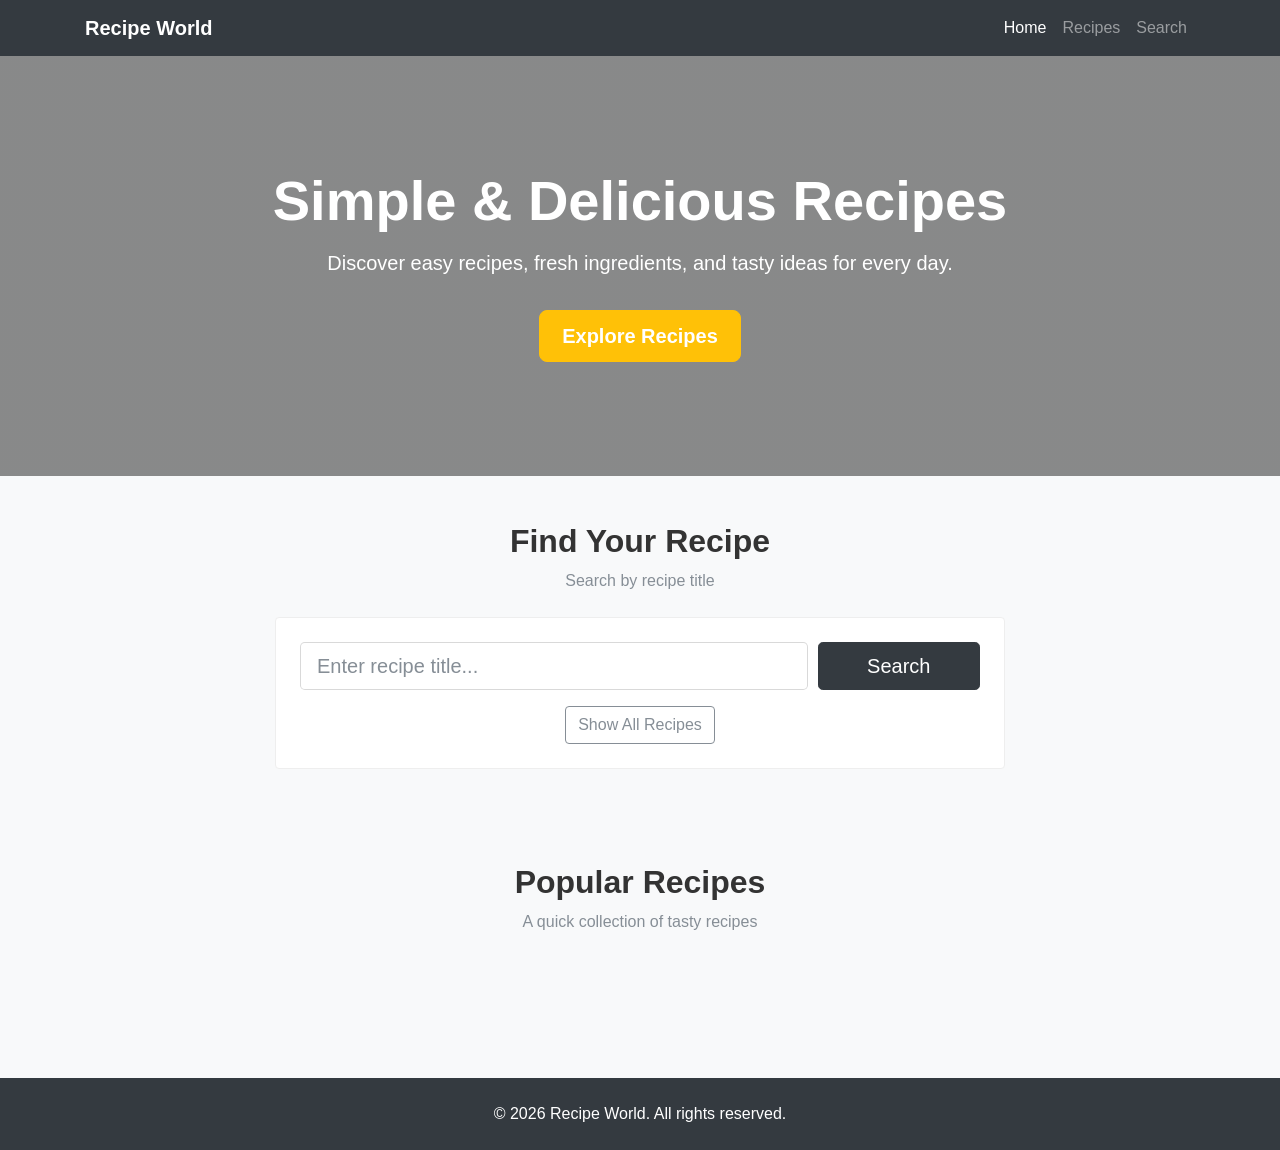
==== RRS/src/main/resources/static/index.html @ f6057c1b "Build up the frontend and add the input validation" ====
<!DOCTYPE html>
<html lang="en">
<head>
    <meta charset="UTF-8">
    <meta name="viewport" content="width=device-width, initial-scale=1.0">
    <title>Recipe Website</title>

    <link rel="stylesheet" href="css/bootstrapV4.css">
    <link rel="stylesheet" href="css/font-awesome.css">
    <link rel="stylesheet" href="css/main.css">
</head>
<body>

<div id="page">

    <!-- Navbar -->
    <header>
        <nav class="navbar navbar-expand-lg navbar-dark bg-dark shadow-sm">
            <div class="container">
                <a class="navbar-brand font-weight-bold" href="#">Recipe World</a>

                <button class="navbar-toggler" type="button" data-toggle="collapse" data-target="#navbarContent">
                    <span class="navbar-toggler-icon"></span>
                </button>

                <div class="collapse navbar-collapse" id="navbarContent">
                    <ul class="navbar-nav ml-auto">
                        <li class="nav-item active">
                            <a class="nav-link" href="#">Home</a>
                        </li>
                        <li class="nav-item">
                            <a class="nav-link" href="#recipeSection">Recipes</a>
                        </li>
                        <li class="nav-item">
                            <a class="nav-link" href="#searchSection">Search</a>
                        </li>
                    </ul>
                </div>
            </div>
        </nav>
    </header>

    <!-- Hero Section -->
    <section class="hero-section d-flex align-items-center">
        <div class="container text-center">
            <h1 class="display-4 font-weight-bold">Simple & Delicious Recipes</h1>
            <p class="lead mt-3">
                Discover easy recipes, fresh ingredients, and tasty ideas for every day.
            </p>
            <a href="#recipeSection" class="btn btn-warning btn-lg mt-3">Explore Recipes</a>
        </div>
    </section>

    <!-- Search Section -->
    <section id="searchSection" class="py-5 bg-light">
        <div class="container">
            <div class="section-title text-center mb-4">
                <h2>Find Your Recipe</h2>
                <p class="text-muted">Search by recipe title</p>
            </div>

            <div class="row justify-content-center">
                <div class="col-md-8">
                    <div class="search-box p-4 shadow-sm rounded bg-white">
                        <div class="form-row align-items-center">
                            <div class="col-md-9 mb-2 mb-md-0">
                                <input type="text" id="searchInput" class="form-control form-control-lg"
                                       placeholder="Enter recipe title...">
                            </div>
                            <div class="col-md-3">
                                <button id="searchBtn" class="btn btn-dark btn-lg btn-block">Search</button>
                            </div>
                        </div>
                        <div class="text-center mt-3">
                            <button id="showAllBtn" class="btn btn-outline-secondary">Show All Recipes</button>
                        </div>
                    </div>
                </div>
            </div>
        </div>
    </section>

    <!-- Recipe Section -->
    <section id="recipeSection" class="py-5">
        <div class="container">
            <div class="section-title text-center mb-5">
                <h2>Popular Recipes</h2>
                <p class="text-muted">A quick collection of tasty recipes</p>
            </div>

            <div id="recipeList" class="row">
                
            </div>
        </div>
    </section>

    <!-- Recipe Details Modal -->
    <div class="modal fade" id="recipeModal" tabindex="-1" role="dialog" aria-labelledby="recipeModalLabel" aria-hidden="true">
        <div class="modal-dialog modal-lg" role="document">
            <div class="modal-content">
                <div class="modal-header bg-dark text-white">
                    <h5 class="modal-title" id="recipeModalLabel">Recipe Details</h5>
                    <button type="button" class="close text-white" data-dismiss="modal" aria-label="Close">
                        <span>&times;</span>
                    </button>
                </div>

                <div class="modal-body">
                    <div class="row">
                        <div class="col-md-5 text-center mb-3 mb-md-0">
                            <img id="modalImage" src="/images/1.jpg" class="img-fluid rounded" alt="Recipe image">
                        </div>
                        <div class="col-md-7">
                            <h3 id="modalTitle">Tomato Pasta</h3>
                            <h5 class="mt-3">Instructions</h5>
                            <p id="modalInstructions" class="text-muted">
                                Recipe instructions will appear here.
                            </p>

                            <h5 class="mt-3">Ingredients</h5>
                            <ul id="modalIngredients" class="pl-3">
                                <li>Pasta</li>
                                <li>Tomato</li>
                                <li>Olive Oil</li>
                                <li>Salt</li>
                            </ul>
                        </div>
                    </div>
                </div>

                <div class="modal-footer">
                    <button class="btn btn-secondary" data-dismiss="modal">Close</button>
                </div>
            </div>
        </div>
    </div>

    <!-- Footer -->
    <footer class="bg-dark text-white text-center py-4 mt-5">
        <div class="container">
            <p class="mb-0">© 2026 Recipe World. All rights reserved.</p>
        </div>
    </footer>

</div>

<script src="js/jquery.js"></script>
<script src="js/popper.min.js"></script>
<script src="js/bootstrapV4.js"></script>
<script src="js/main.js"></script>
</body>
</html>
---- RRS/src/main/resources/static/css/main.css ----
body {
    font-family: Arial, sans-serif;
    background-color: #f8f9fa;
    color: #333;
}

.hero-section {
    min-height: 420px;
    background: linear-gradient(rgba(0, 0, 0, 0.45), rgba(0, 0, 0, 0.45)),
                url('/images/1.jpg') center/cover no-repeat;
    color: white;
    padding: 60px 0;
}

.section-title h2 {
    font-weight: 700;
    margin-bottom: 10px;
}

.search-box {
    border: 1px solid #eee;
}

.recipe-card {
    border: none;
    border-radius: 12px;
    overflow: hidden;
    transition: transform 0.25s ease, box-shadow 0.25s ease;
    background-color: #fff;
}

.recipe-card:hover {
    transform: translateY(-6px);
    box-shadow: 0 10px 22px rgba(0, 0, 0, 0.12);
}

.recipe-img {
    width: 100%;
    height: 220px;
    object-fit: cover;
}

.card-title {
    font-weight: 700;
    color: #222;
}

.btn-warning {
    color: #fff;
    font-weight: 600;
    border-radius: 8px;
    padding: 10px 22px;
}

.modal-content {
    border-radius: 12px;
    overflow: hidden;
}

footer {
    margin-top: 30px;
}
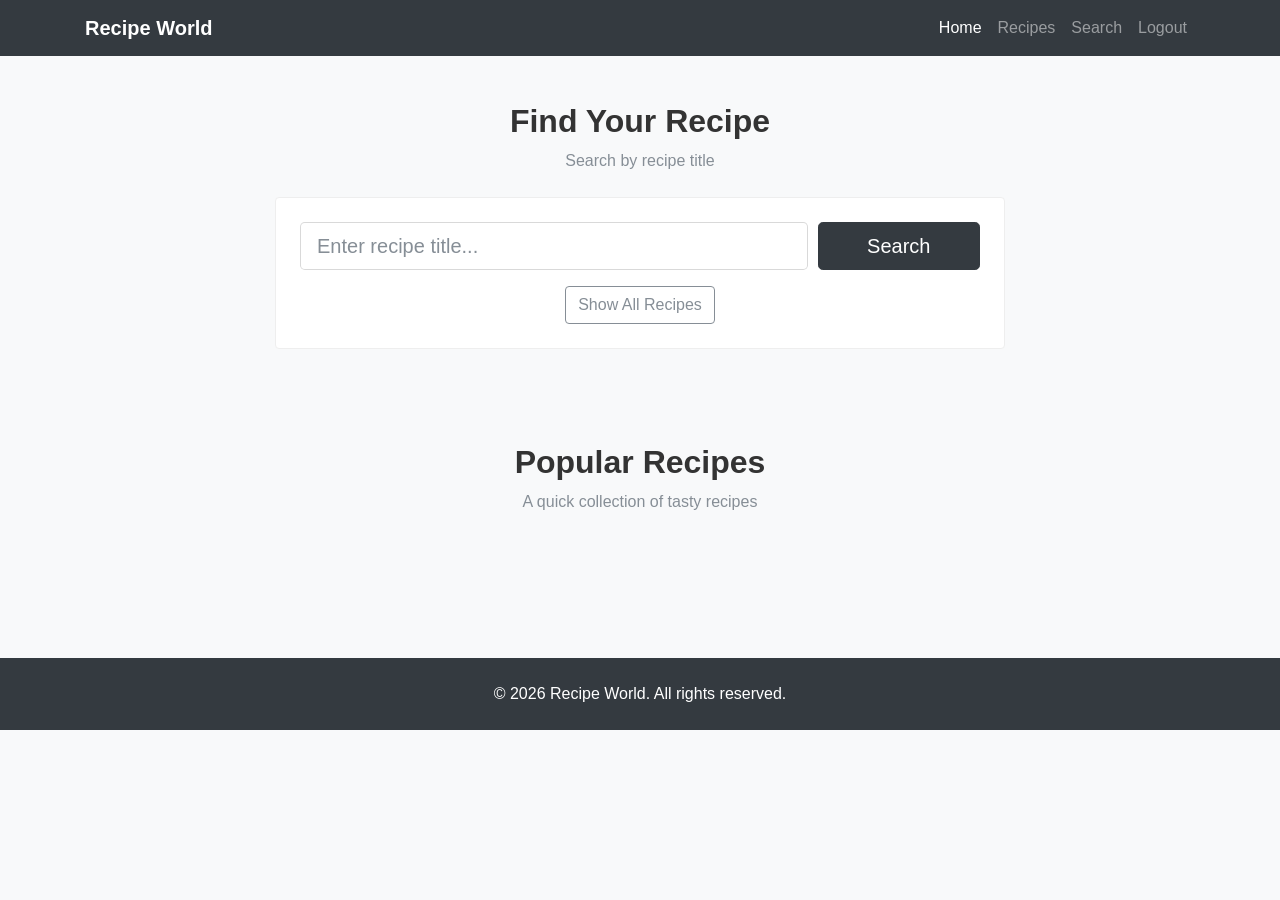
==== commit 017f60c0: "Add login & logout button" ====
--- a/RRS/src/main/resources/static/index.html
+++ b/RRS/src/main/resources/static/index.html
@@ -34,22 +34,14 @@
                         <li class="nav-item">
                             <a class="nav-link" href="#searchSection">Search</a>
                         </li>
+                        <li class="nav-item">
+                            <a class="nav-link" id="logoutBtn">Logout</a>
+                        </li>
                     </ul>
                 </div>
             </div>
         </nav>
     </header>
-
-    <!-- Hero Section -->
-    <section class="hero-section d-flex align-items-center">
-        <div class="container text-center">
-            <h1 class="display-4 font-weight-bold">Simple & Delicious Recipes</h1>
-            <p class="lead mt-3">
-                Discover easy recipes, fresh ingredients, and tasty ideas for every day.
-            </p>
-            <a href="#recipeSection" class="btn btn-warning btn-lg mt-3">Explore Recipes</a>
-        </div>
-    </section>
 
     <!-- Search Section -->
     <section id="searchSection" class="py-5 bg-light">
@@ -111,7 +103,7 @@
                             <img id="modalImage" src="/images/1.jpg" class="img-fluid rounded" alt="Recipe image">
                         </div>
                         <div class="col-md-7">
-                            <h3 id="modalTitle">Tomato Pasta</h3>
+                            <h3 id="modalTitle"></h3>
                             <h5 class="mt-3">Instructions</h5>
                             <p id="modalInstructions" class="text-muted">
                                 Recipe instructions will appear here.
@@ -119,10 +111,6 @@
 
                             <h5 class="mt-3">Ingredients</h5>
                             <ul id="modalIngredients" class="pl-3">
-                                <li>Pasta</li>
-                                <li>Tomato</li>
-                                <li>Olive Oil</li>
-                                <li>Salt</li>
                             </ul>
                         </div>
                     </div>
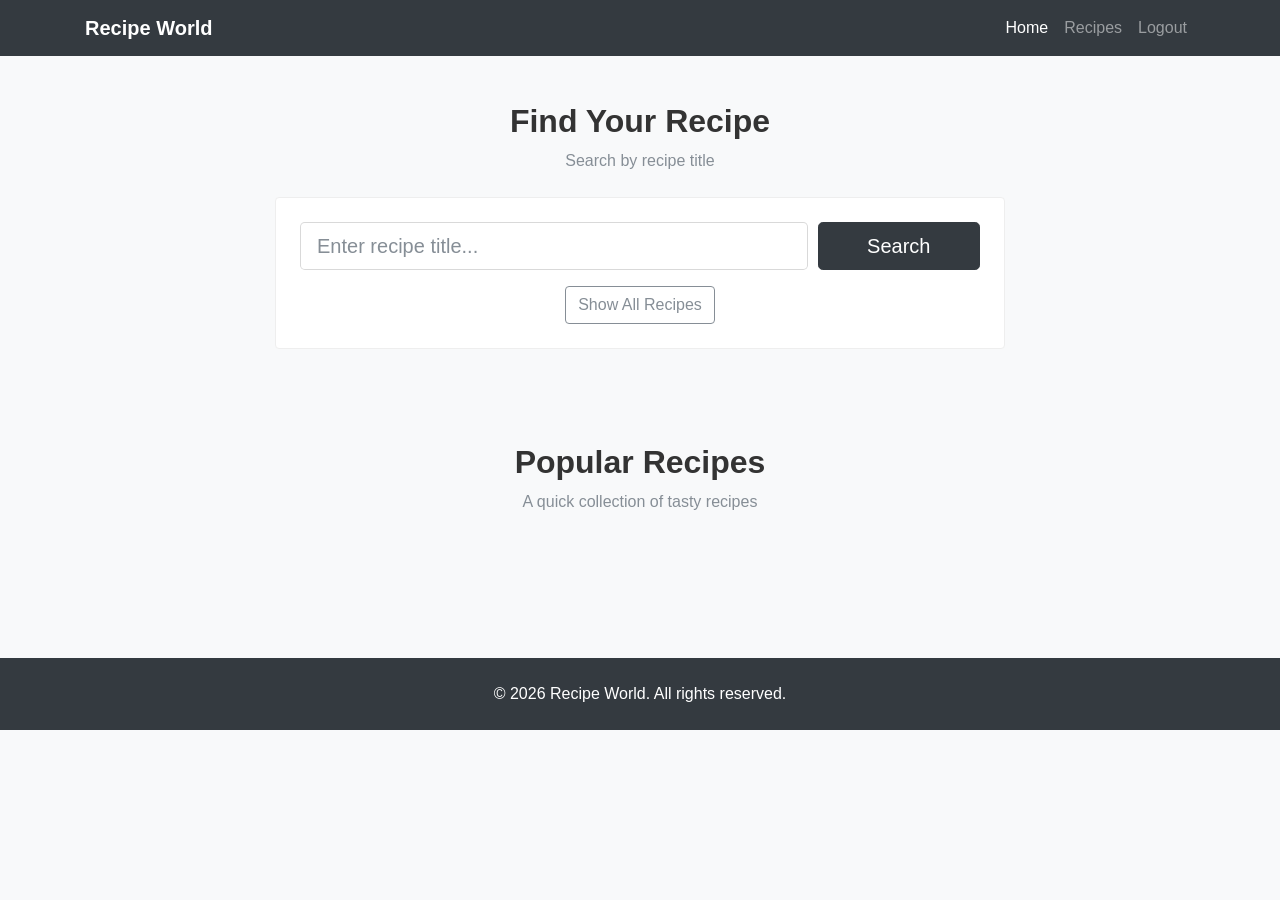
==== commit 0767305c: "Add edit button, delete button and add recipe button on UI" ====
--- a/RRS/src/main/resources/static/index.html
+++ b/RRS/src/main/resources/static/index.html
@@ -24,21 +24,21 @@
                 </button>
 
                 <div class="collapse navbar-collapse" id="navbarContent">
-                    <ul class="navbar-nav ml-auto">
-                        <li class="nav-item active">
-                            <a class="nav-link" href="#">Home</a>
-                        </li>
-                        <li class="nav-item">
-                            <a class="nav-link" href="#recipeSection">Recipes</a>
-                        </li>
-                        <li class="nav-item">
-                            <a class="nav-link" href="#searchSection">Search</a>
-                        </li>
-                        <li class="nav-item">
-                            <a class="nav-link" id="logoutBtn">Logout</a>
-                        </li>
-                    </ul>
-                </div>
+    				<ul class="navbar-nav ml-auto">
+        				<li class="nav-item">
+            				<a class="nav-link active" href="#">Home</a>
+        				</li>
+        				<li class="nav-item">
+            				<a class="nav-link" href="#recipeSection">Recipes</a>
+        				</li>
+        				<li class="nav-item admin-only">
+            				<a class="nav-link pointer" id="addBtn">Add Recipe</a>
+        				</li>
+        				<li class="nav-item">
+            				<a class="nav-link pointer" id="logoutBtn">Logout</a>
+        				</li>
+    				</ul>
+				</div>
             </div>
         </nav>
     </header>
@@ -117,11 +117,61 @@
                 </div>
 
                 <div class="modal-footer">
+                	<button class="btn btn-secondary admin-only"  id="editBtn">Edit</button>
+                	<button class="btn btn-secondary admin-only"  id="deleteBtn">Delete</button>
                     <button class="btn btn-secondary" data-dismiss="modal">Close</button>
                 </div>
             </div>
         </div>
     </div>
+    
+    <!-- Add Recipe Modal -->
+    <div class="modal fade" id="addRecipeModal" tabindex="-1" role="dialog" aria-labelledby="addRecipeModalLabel" aria-hidden="true">
+    <div class="modal-dialog modal-lg" role="document">
+        <div class="modal-content">
+            <div class="modal-header">
+                <h5 class="modal-title" id="addRecipeModalLabel">Add New Recipe</h5>
+                <button type="button" class="close" data-dismiss="modal" aria-label="Close">
+                    <span>&times;</span>
+                </button>
+            </div>
+
+            <div class="modal-body">
+                <form id="addRecipeForm">
+                    <div class="form-group">
+                        <label for="recipeTitle">Title</label>
+                        <input type="text" class="form-control" id="recipeTitle" placeholder="Enter recipe title">
+                    </div>
+
+                    <div class="form-group">
+                        <label for="recipeImage">Image filename</label>
+                        <input type="text" class="form-control" id="recipeImage" placeholder="e.g. pasta.jpg">
+                    </div>
+
+                    <div class="form-group">
+                        <label for="recipeInstructions">Instructions</label>
+                        <textarea class="form-control" id="recipeInstructions" rows="5" placeholder="Enter cooking instructions"></textarea>
+                    </div>
+
+                    <div class="form-group">
+                        <label for="recipeIngredients">Ingredients</label>
+                        <input type="text" class="form-control" id="recipeIngredients" placeholder="e.g. Tomato, Onion, Garlic">
+                        <small class="form-text text-muted">
+                            Separate ingredients with commas.
+                        </small>
+                    </div>
+                </form>
+
+                <div id="addRecipeError" class="text-danger mt-2" style="display:none;"></div>
+            </div>
+
+            <div class="modal-footer">
+                <button type="button" class="btn btn-secondary" data-dismiss="modal">Cancel</button>
+                <button type="button" class="btn btn-warning" id="saveRecipeBtn">Save Recipe</button>
+            </div>
+        </div>
+    </div>
+</div>
 
     <!-- Footer -->
     <footer class="bg-dark text-white text-center py-4 mt-5">
--- a/RRS/src/main/resources/static/css/main.css
+++ b/RRS/src/main/resources/static/css/main.css
@@ -57,6 +57,14 @@
     overflow: hidden;
 }
 
+.pointer{
+    cursor: pointer;
+}
+
+.admin-only {
+    display: none;
+}
+
 footer {
     margin-top: 30px;
 }
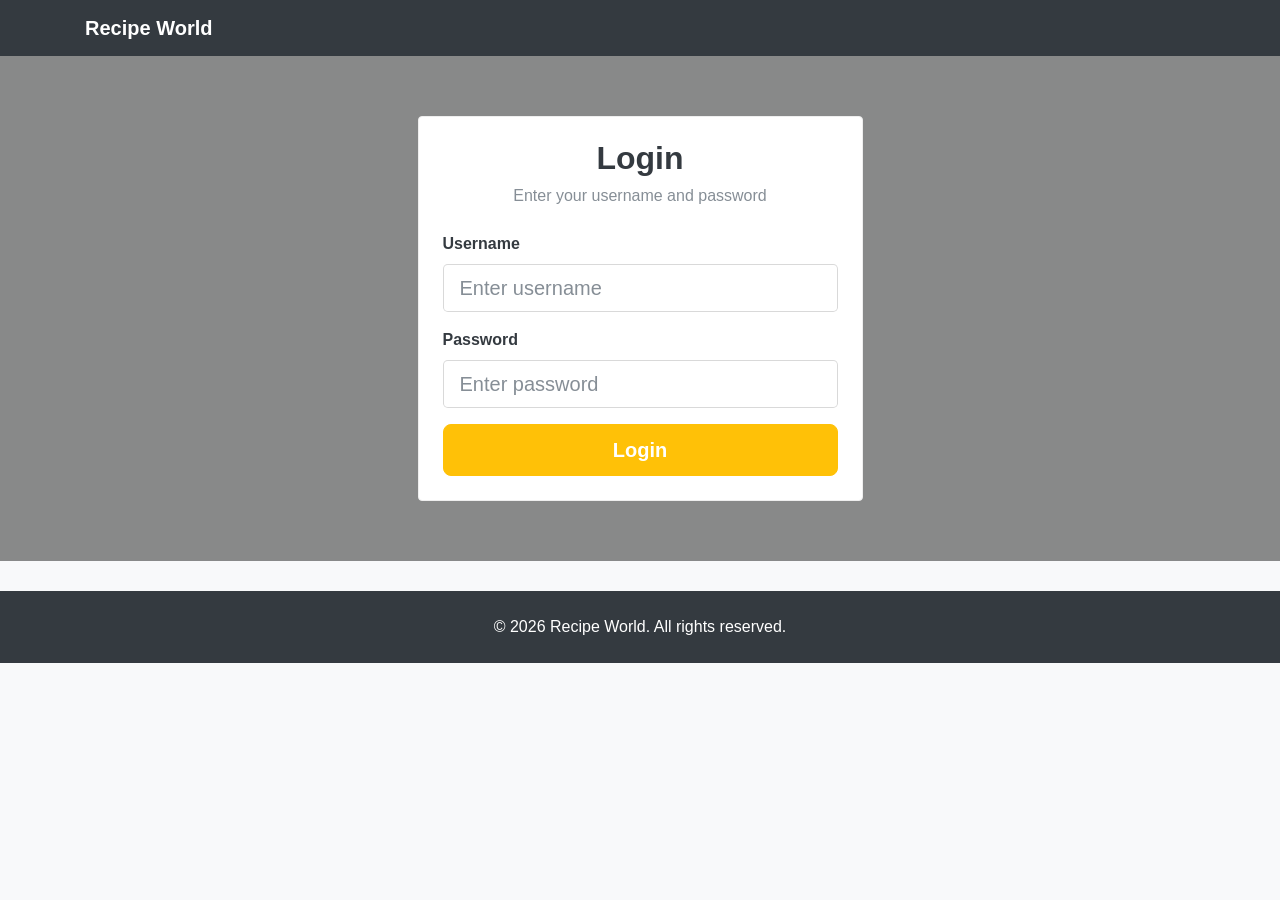
==== commit 8fcb4f07: "Make it to be a single page application" ====
--- a/RRS/src/main/resources/static/index.html
+++ b/RRS/src/main/resources/static/index.html
@@ -13,7 +13,66 @@
 
 <div id="page">
 
-    <!-- Navbar -->
+	<!-- Login View -->
+    <section id="loginView">
+        <!-- Navbar -->
+    <header>
+        <nav class="navbar navbar-expand-lg navbar-dark bg-dark shadow-sm">
+            <div class="container">
+                <a class="navbar-brand font-weight-bold" href="index.html">Recipe World</a>
+
+                <button class="navbar-toggler" type="button" data-toggle="collapse" data-target="#navbarContent">
+                    <span class="navbar-toggler-icon"></span>
+                </button>
+            </div>
+        </nav>
+    </header>
+
+    <!-- Login Section -->
+    <section class="hero-section d-flex align-items-center">
+        <div class="container">
+            <div class="row justify-content-center">
+                <div class="col-md-6 col-lg-5">
+                    <div class="search-box p-4 shadow-sm rounded bg-white">
+                        <div class="text-center mb-4">
+                            <h2 class="font-weight-bold text-dark">Login</h2>
+                            <p class="text-muted mb-0">Enter your username and password</p>
+                        </div>
+
+                        <form id="loginForm">
+                            <div class="form-group">
+                                <label for="username" class="font-weight-bold text-dark">Username</label>
+                                <input type="text" id="username" class="form-control form-control-lg" placeholder="Enter username">
+                            </div>
+
+                            <div class="form-group">
+                                <label for="password" class="font-weight-bold text-dark">Password</label>
+                                <input type="password" id="password" class="form-control form-control-lg" placeholder="Enter password">
+                            </div>
+
+                            <div id="errorMsg" class="text-danger text-center mb-3" style="display:none;"></div>
+                            <div id="successMsg" class="text-success text-center mb-3" style="display:none;"></div>
+
+                            <button id="loginBtn" type="submit" class="btn btn-warning btn-block btn-lg">Login</button>
+                        </form>
+
+                    </div>
+                </div>
+            </div>
+        </div>
+    </section>
+
+    <!-- Footer -->
+    <footer class="bg-dark text-white text-center py-4">
+        <div class="container">
+            <p class="mb-0">© 2026 Recipe World. All rights reserved.</p>
+        </div>
+    </footer>
+    </section>
+    
+    <!-- App View -->
+    <section id="appView" style="display:none;">
+        <!-- Navbar -->
     <header>
         <nav class="navbar navbar-expand-lg navbar-dark bg-dark shadow-sm">
             <div class="container">
@@ -179,7 +238,8 @@
             <p class="mb-0">© 2026 Recipe World. All rights reserved.</p>
         </div>
     </footer>
-
+        
+    </section>
 </div>
 
 <script src="js/jquery.js"></script>
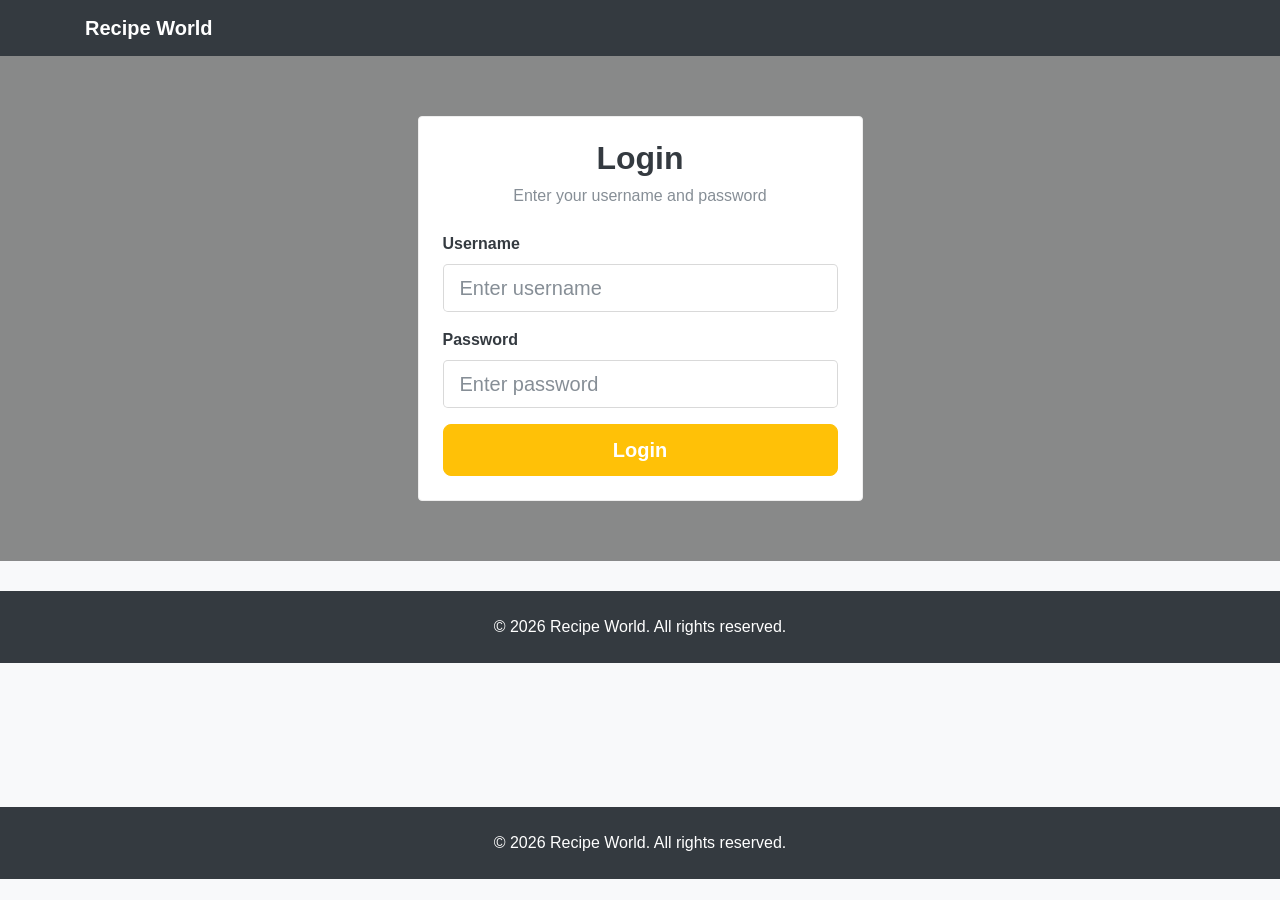
==== commit 65569b12: "Add search by ingredients" ====
--- a/RRS/src/main/resources/static/index.html
+++ b/RRS/src/main/resources/static/index.html
@@ -107,20 +107,34 @@
         <div class="container">
             <div class="section-title text-center mb-4">
                 <h2>Find Your Recipe</h2>
-                <p class="text-muted">Search by recipe title</p>
             </div>
 
             <div class="row justify-content-center">
                 <div class="col-md-8">
                     <div class="search-box p-4 shadow-sm rounded bg-white">
-                        <div class="form-row align-items-center">
-                            <div class="col-md-9 mb-2 mb-md-0">
-                                <input type="text" id="searchInput" class="form-control form-control-lg"
-                                       placeholder="Enter recipe title...">
-                            </div>
-                            <div class="col-md-3">
-                                <button id="searchBtn" class="btn btn-dark btn-lg btn-block">Search</button>
-                            </div>
+                         <div class="form-row align-items-center mb-3">
+    						<div class="col-md-9">
+        						<input type="text" id="searchInput"
+               					class="form-control form-control-lg"
+               						placeholder="Enter recipe title...">
+    						</div>
+    						<div class="col-md-3">
+        						<button id="searchBtn"
+               						 class="btn btn-dark btn-lg btn-block">Search</button>
+    						</div>
+						</div>
+
+						<div class="form-row align-items-center">
+    						<div class="col-md-9">
+        						<input type="text" id="searchInputIngredient"
+               						class="form-control form-control-lg"
+               						placeholder="Enter ingredients name...">
+    						</div>
+    					<div class="col-md-3">
+        					<button id="searchBtnIngredient"
+                				class="btn btn-dark btn-lg btn-block">Search</button>
+    					</div>
+						</div>
                         </div>
                         <div class="text-center mt-3">
                             <button id="showAllBtn" class="btn btn-outline-secondary">Show All Recipes</button>
@@ -134,10 +148,6 @@
     <!-- Recipe Section -->
     <section id="recipeSection" class="py-5">
         <div class="container">
-            <div class="section-title text-center mb-5">
-                <h2>Popular Recipes</h2>
-                <p class="text-muted">A quick collection of tasty recipes</p>
-            </div>
 
             <div id="recipeList" class="row">
                 
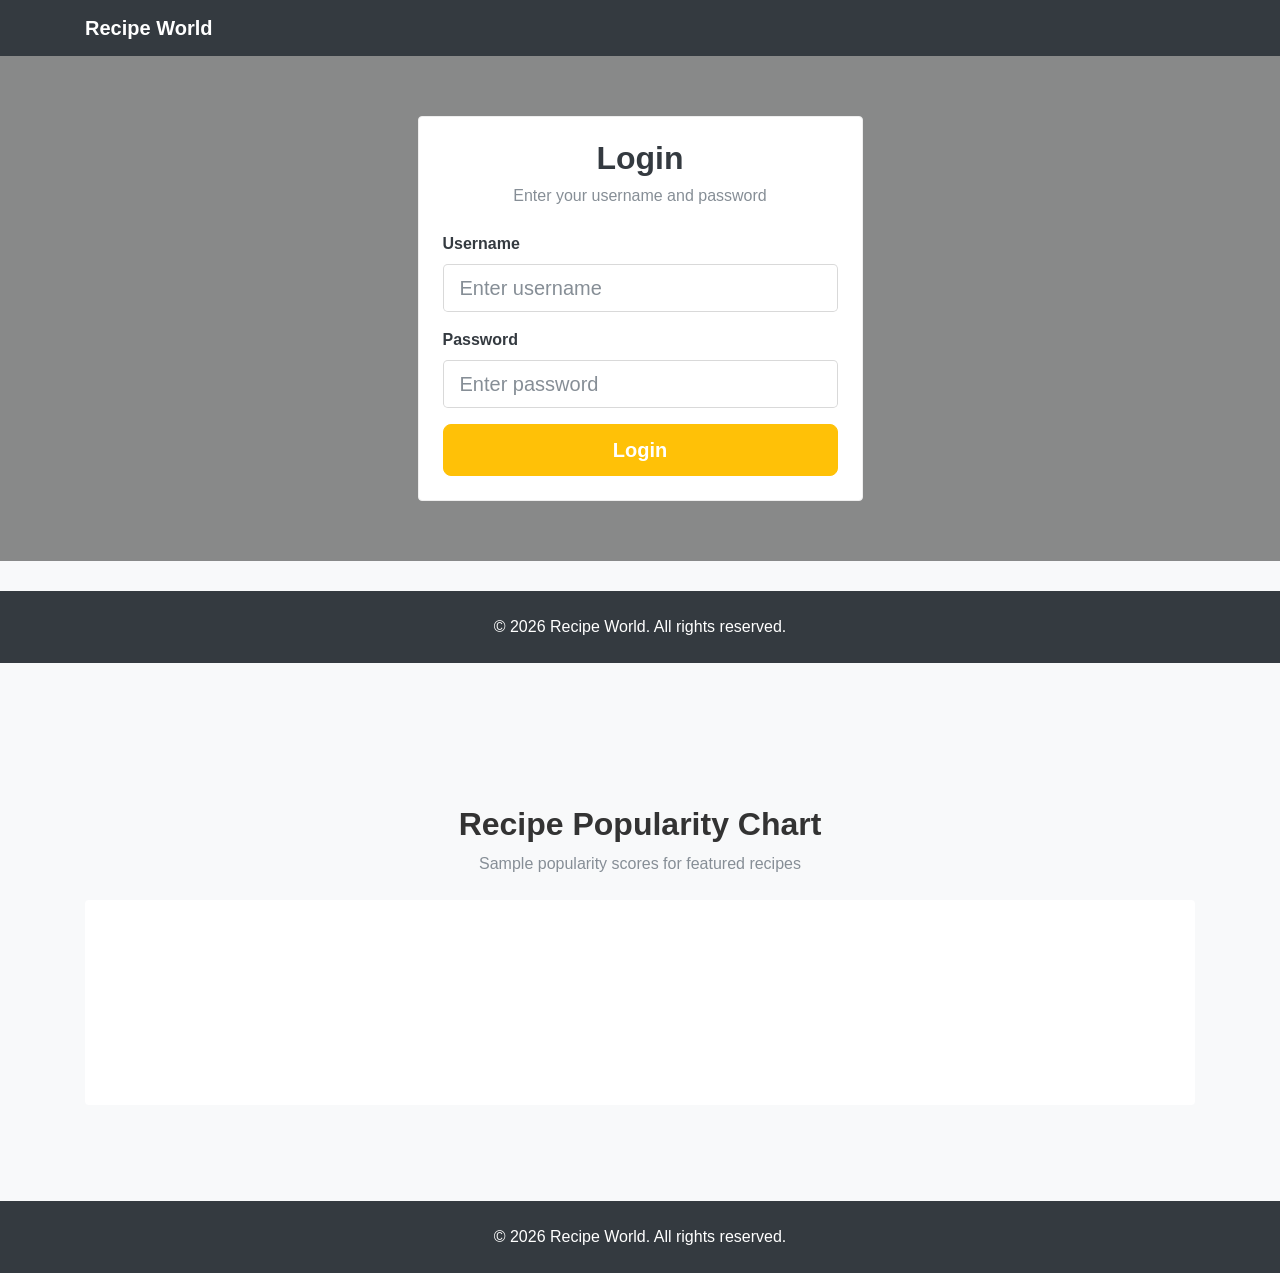
==== commit e76cc38f: "Add icons and a chart" ====
--- a/RRS/src/main/resources/static/index.html
+++ b/RRS/src/main/resources/static/index.html
@@ -6,7 +6,7 @@
     <title>Recipe Website</title>
 
     <link rel="stylesheet" href="css/bootstrapV4.css">
-    <link rel="stylesheet" href="css/font-awesome.css">
+    <link rel="stylesheet" href="https://cdnjs.cloudflare.com/ajax/libs/font-awesome/4.7.0/css/font-awesome.min.css">
     <link rel="stylesheet" href="css/main.css">
 </head>
 <body>
@@ -71,7 +71,7 @@
     </section>
     
     <!-- App View -->
-    <section id="appView" style="display:none;">
+    <section id="appView" class="d-none">
         <!-- Navbar -->
     <header>
         <nav class="navbar navbar-expand-lg navbar-dark bg-dark shadow-sm">
@@ -90,11 +90,18 @@
         				<li class="nav-item">
             				<a class="nav-link" href="#recipeSection">Recipes</a>
         				</li>
+        				<li class="nav-item">
+            				<a class="nav-link" href="#chartSection">Recipe Popularity Chart</a>
+        				</li>
         				<li class="nav-item admin-only">
-            				<a class="nav-link pointer" id="addBtn">Add Recipe</a>
+            				<a class="nav-link pointer" id="addBtn">
+            					<i class="fa fa-plus"></i> Add Recipe
+            				</a>
         				</li>
         				<li class="nav-item">
-            				<a class="nav-link pointer" id="logoutBtn">Logout</a>
+            				<a class="nav-link pointer" id="logoutBtn">
+            					<i class="fa fa-sign-out"></i> Logout
+            				</a>
         				</li>
     				</ul>
 				</div>
@@ -119,8 +126,9 @@
                						placeholder="Enter recipe title...">
     						</div>
     						<div class="col-md-3">
-        						<button id="searchBtn"
-               						 class="btn btn-dark btn-lg btn-block">Search</button>
+        						<button id="searchBtn" class="btn btn-dark btn-lg btn-block">
+               						 	<i class="fa fa-search"></i> Search
+               					</button>
     						</div>
 						</div>
 
@@ -131,8 +139,9 @@
                						placeholder="Enter ingredients name...">
     						</div>
     					<div class="col-md-3">
-        					<button id="searchBtnIngredient"
-                				class="btn btn-dark btn-lg btn-block">Search</button>
+        					<button id="searchBtnIngredient" class="btn btn-dark btn-lg btn-block">
+        						<i class="fa fa-search"></i> Search
+        					</button>
     					</div>
 						</div>
                         </div>
@@ -181,14 +190,27 @@
                             <h5 class="mt-3">Ingredients</h5>
                             <ul id="modalIngredients" class="pl-3">
                             </ul>
+                            <a id="modalExternalLink"
+   								href="#"
+  								 target="_blank"
+   									class="btn btn-outline-primary mt-3"
+   								style="display:none;">
+    							View External Recipe
+							</a>
                         </div>
                     </div>
                 </div>
 
                 <div class="modal-footer">
-                	<button class="btn btn-secondary admin-only"  id="editBtn">Edit</button>
-                	<button class="btn btn-secondary admin-only"  id="deleteBtn">Delete</button>
-                    <button class="btn btn-secondary" data-dismiss="modal">Close</button>
+                	<button class="btn btn-secondary admin-only"  id="editBtn">
+                		<i class="fa fa-pencil"></i> Edit
+                	</button>
+                	<button class="btn btn-secondary admin-only"  id="deleteBtn">
+                		<i class="fa fa-trash"></i> Delete
+                	</button>
+                    <button class="btn btn-secondary" data-dismiss="modal">
+                    	<i class="fa fa-times"></i> Close
+                    </button>
                 </div>
             </div>
         </div>
@@ -229,6 +251,12 @@
                             Separate ingredients with commas.
                         </small>
                     </div>
+                    
+                    <div class="form-group">
+    					<label for="recipeExternalLink">External Link</label>
+    					<input type="text" class="form-control" id="recipeExternalLink"
+           				placeholder="e.g. https://www.youtube.com/watch?v=...">
+					</div>
                 </form>
 
                 <div id="addRecipeError" class="text-danger mt-2" style="display:none;"></div>
@@ -242,6 +270,19 @@
     </div>
 </div>
 
+<!-- Chart -->
+<section id="chartSection" class="py-5 bg-light">
+    <div class="container">
+        <div class="section-title text-center mb-4">
+            <h2>Recipe Popularity Chart</h2>
+            <p class="text-muted">Sample popularity scores for featured recipes</p>
+        </div>
+        <div class="bg-white p-4 shadow-sm rounded">
+            <canvas id="recipeChart"></canvas>
+        </div>
+    </div>
+</section>
+
     <!-- Footer -->
     <footer class="bg-dark text-white text-center py-4 mt-5">
         <div class="container">
@@ -252,6 +293,7 @@
     </section>
 </div>
 
+<script src="https://cdn.jsdelivr.net/npm/chart.js"></script>
 <script src="js/jquery.js"></script>
 <script src="js/popper.min.js"></script>
 <script src="js/bootstrapV4.js"></script>
